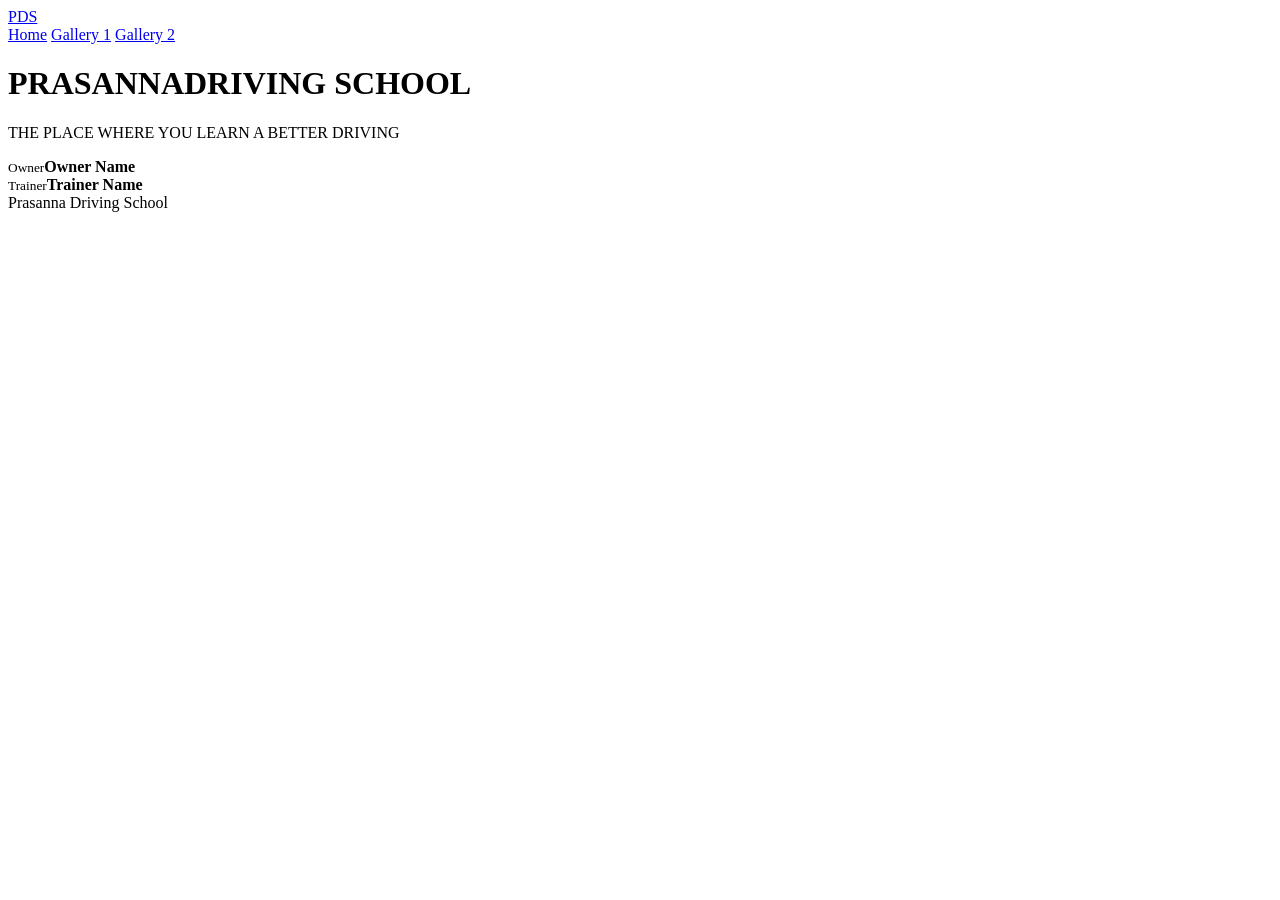
==== index.html @ b387ebcb "Add files via upload" ====
<!DOCTYPE html>
<html lang="en">
<head>
<meta charset="utf-8">
<meta name="viewport" content="width=device-width, initial-scale=1">
<title>Prasanna Driving School</title>
<link rel="preconnect" href="https://fonts.googleapis.com">
<link rel="preconnect" href="https://fonts.gstatic.com" crossorigin>
<link href="https://fonts.googleapis.com/css2?family=Figtree:wght@400;600&family=Righteous&display=swap" rel="stylesheet">
<link rel="stylesheet" href="css/style.css">
</head>
<body>
<div class="fluid" aria-hidden="true"><div class="blob b1"></div><div class="blob b2"></div><div class="blob b3"></div><div class="blob b4"></div></div>
<header>
  <a href="index.html" aria-label="Home"><img class="logo" src="assets/logo.png" alt="Prasanna Driving School logo" onerror="this.outerHTML='<span class=&quot;logo-fallback glass&quot;>PDS</span>'"></a>
  <nav aria-label="Main">
    <a href="index.html" aria-current="page">Home</a>
    <a href="gallery1.html">Gallery 1</a>
    <a href="gallery2.html">Gallery 2</a>
  </nav>
</header>
<main>
  <h1 class="title"><span>PRASANNA</span><span class="sub">DRIVING SCHOOL</span></h1>
  <div class="carwrap" aria-label="3D car with an instructor teaching a learner">
    <div class="stage"><div class="tilt"><div class="car" id="car"></div></div></div>
  </div>
  <p class="quote">THE PLACE WHERE YOU LEARN A BETTER DRIVING</p>
  <div class="people">
    <div class="person glass"><small>Owner</small><strong>Owner Name</strong></div>
    <div class="person glass"><small>Trainer</small><strong>Trainer Name</strong></div>
  </div>
  <img class="plate" src="assets/numberplate.jpeg" alt="Number plate" onerror="this.style.display='none'">
</main>
<footer>Prasanna Driving School</footer>
<script src="js/traffic.js"></script>
<script src="js/car3d.js"></script></body></html>
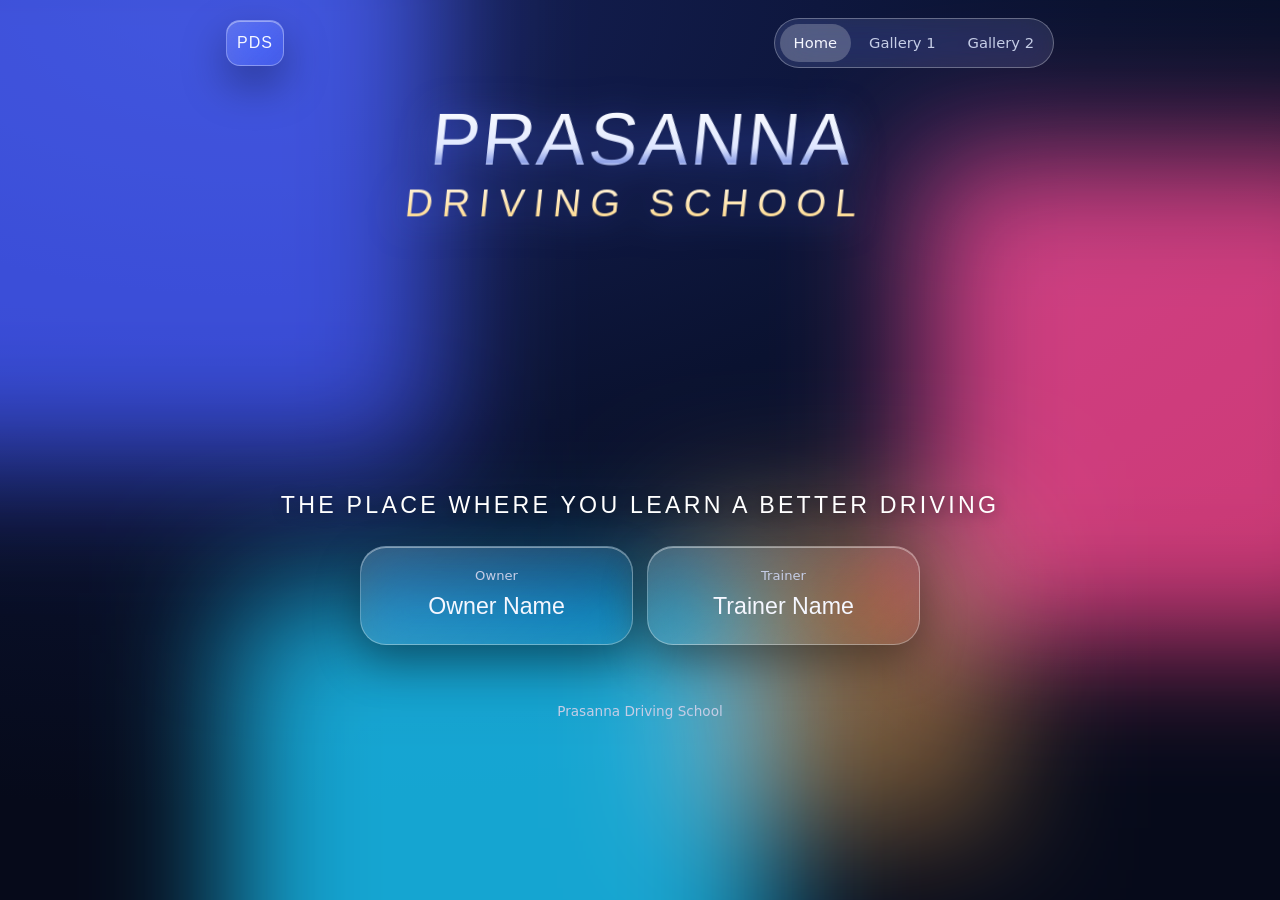
==== commit 5d6886ac: "Update index.html" ====
--- a/index.html
+++ b/index.html
@@ -7,7 +7,7 @@
 <link rel="preconnect" href="https://fonts.googleapis.com">
 <link rel="preconnect" href="https://fonts.gstatic.com" crossorigin>
 <link href="https://fonts.googleapis.com/css2?family=Figtree:wght@400;600&family=Righteous&display=swap" rel="stylesheet">
-<link rel="stylesheet" href="css/style.css">
+<link rel="stylesheet" href="style.css">
 </head>
 <body>
 <div class="fluid" aria-hidden="true"><div class="blob b1"></div><div class="blob b2"></div><div class="blob b3"></div><div class="blob b4"></div></div>
--- a/style.css
+++ b/style.css
@@ -0,0 +1,124 @@
+/* ====== TITLE FONT ======
+   Default: "Righteous" from Google Fonts (needs internet when hosted).
+   To use your own font: put the file in assets/fonts/ and uncomment @font-face,
+   then change --title-font. */
+/*
+@font-face{font-family:"MyTitleFont";src:url("../assets/fonts/MyFont.woff2") format("woff2");font-display:swap}
+*/
+:root{
+  --title-font:"Righteous","Trebuchet MS",Impact,sans-serif;
+  --body-font:"Figtree",system-ui,-apple-system,"Segoe UI",sans-serif;
+  --ink:#f5f7ff; --ink-soft:#c5cde6; --edge:76px;
+  --glass-edge:rgba(255,255,255,.30); --accent:#ffc247;
+  --road:34px; --lane-w:56px; --carw:16px; --carl:32px; --lamp:8px; --k:1;
+}
+@media (max-width:700px){:root{--edge:54px;--road:26px;--lane-w:40px;--carw:12px;--carl:24px;--lamp:6px;--k:.78}}
+@media (max-width:420px){:root{--k:.6}}
+*{box-sizing:border-box;margin:0}
+html{min-height:100%;background:#070d1c}
+body{min-height:100vh;color:var(--ink);font-family:var(--body-font);line-height:1.6;position:relative;overflow-x:hidden}
+
+/* ---------- fluid glass background ---------- */
+.fluid{position:fixed;inset:0;z-index:-1;overflow:hidden;background:radial-gradient(120% 90% at 20% 0%,#16215a 0%,#0a1230 55%,#060a1a 100%)}
+.blob{position:absolute;filter:blur(64px);opacity:.8;mix-blend-mode:screen;animation:morph 18s ease-in-out infinite alternate}
+.b1{width:46vmax;height:46vmax;left:-12vmax;top:-10vmax;background:#3b4cff}
+.b2{width:38vmax;height:38vmax;right:-10vmax;top:12vmax;background:#ff3d7f;animation-duration:22s;animation-delay:-6s}
+.b3{width:42vmax;height:42vmax;left:18vw;bottom:-18vmax;background:#12c9ff;animation-duration:26s;animation-delay:-11s}
+.b4{width:24vmax;height:24vmax;right:22vw;bottom:8vh;background:#ffb347;opacity:.45;animation-duration:20s;animation-delay:-3s}
+@keyframes morph{
+  0%{transform:translate(0,0) rotate(0) scale(1);border-radius:42% 58% 63% 37%/45% 40% 60% 55%}
+  50%{transform:translate(6vw,4vh) rotate(25deg) scale(1.12);border-radius:62% 38% 40% 60%/58% 62% 38% 42%}
+  100%{transform:translate(-5vw,8vh) rotate(-18deg) scale(.95);border-radius:38% 62% 55% 45%/40% 55% 45% 60%}
+}
+.glass{
+  background:linear-gradient(135deg,rgba(255,255,255,.18),rgba(255,255,255,.05));
+  border:1px solid var(--glass-edge);border-radius:26px;
+  backdrop-filter:blur(22px) saturate(170%);-webkit-backdrop-filter:blur(22px) saturate(170%);
+  box-shadow:0 18px 44px rgba(0,0,0,.35),inset 0 1px 0 rgba(255,255,255,.4);
+}
+
+/* ---------- layout ---------- */
+header,main,footer{position:relative;z-index:1;width:min(980px,100%);margin-inline:auto;padding-inline:var(--edge)}
+header{display:flex;align-items:center;justify-content:space-between;gap:14px;padding-block:18px}
+.logo{display:block;height:46px;width:auto}
+.logo-fallback{display:grid;place-items:center;height:46px;min-width:46px;padding:0 10px;border-radius:14px;font-family:var(--title-font);letter-spacing:.06em}
+nav{display:flex;gap:4px;padding:5px;border-radius:999px;background:rgba(255,255,255,.1);border:1px solid var(--glass-edge);
+  backdrop-filter:blur(18px) saturate(160%);-webkit-backdrop-filter:blur(18px) saturate(160%)}
+nav a{color:var(--ink-soft);text-decoration:none;padding:7px 14px;border-radius:999px;font-size:.92rem;white-space:nowrap}
+nav a:hover{color:var(--ink)}
+nav a[aria-current="page"]{background:rgba(255,255,255,.22);color:var(--ink)}
+a:focus-visible{outline:2px solid var(--accent);outline-offset:3px}
+main{padding-block:10px 40px;text-align:center}
+footer{padding-block:16px 28px;text-align:center;color:var(--ink-soft);font-size:.85rem}
+
+/* ---------- title ---------- */
+h1.title{font-family:var(--title-font);font-weight:400;font-size:clamp(2rem,7.4vw,4.6rem);line-height:1.02;letter-spacing:.03em;
+  transform:skewX(-6deg);margin-top:6px;
+  background:linear-gradient(180deg,#fff 0%,#dfe7ff 38%,#8fa2e8 50%,#fff 56%,#ffd98a 100%);
+  -webkit-background-clip:text;background-clip:text;color:transparent;-webkit-text-fill-color:transparent;
+  filter:drop-shadow(0 4px 18px rgba(80,110,255,.55))}
+h1.title span{display:block}
+h1.title .sub{font-size:.52em;letter-spacing:.24em;margin-top:.15em}
+
+/* ---------- 3D car ---------- */
+.carwrap{height:calc(250px*var(--k));display:flex;justify-content:center;align-items:center;margin:6px 0 0}
+.stage{width:420px;height:250px;perspective:1100px;transform:scale(var(--k));flex:none}
+.tilt{position:relative;width:100%;height:100%;transform-style:preserve-3d;transform:translateY(8px) rotateX(-17deg)}
+.car{position:absolute;left:50%;top:50%;width:0;height:0;transform-style:preserve-3d;animation:spin 24s linear infinite}
+@keyframes spin{to{transform:rotateY(360deg)}}
+@keyframes unspin{to{transform:rotateY(-360deg)}}
+.b{position:absolute;transform-style:preserve-3d}
+.b>i{position:absolute;display:block;font-style:normal}
+.shadow{position:absolute;left:-190px;top:-90px;width:380px;height:180px;border-radius:50%;
+  background:radial-gradient(closest-side,rgba(0,0,0,.55),transparent);transform:translateY(46px) rotateX(90deg)}
+.fig{position:absolute;left:-18px;top:-24px;width:36px;height:48px;transform-style:preserve-3d}
+.fig-in{position:absolute;inset:0;animation:unspin 24s linear infinite}
+.head{position:absolute;left:8px;top:0;width:20px;height:20px;border-radius:50%;background:linear-gradient(#2a1b14 0 40%,#e2b087 40%)}
+.torso{position:absolute;left:0;top:19px;width:36px;height:29px;border-radius:15px 15px 4px 4px}
+.fig.learner .torso{background:linear-gradient(#5aa2ff,#2a62c9)}
+.fig.coach .torso{background:linear-gradient(#f3f5fa,#b9c0d4)}
+.fig.coach .head{background:linear-gradient(#444 0 32%,#c88f66 32%)}
+.fig.coach .torso::after{content:"";position:absolute;left:16px;top:2px;width:4px;height:16px;background:#c92c38;border-radius:2px}
+
+/* ---------- home content ---------- */
+.quote{font-family:var(--title-font);font-size:clamp(.95rem,2.8vw,1.45rem);letter-spacing:.14em;margin-top:10px;color:#fff;text-shadow:0 2px 14px rgba(0,0,0,.45)}
+.people{display:grid;grid-template-columns:1fr 1fr;gap:14px;max-width:560px;margin:22px auto 0}
+.person{padding:18px 12px}
+.person small{display:block;color:var(--ink-soft);font-size:.82rem}
+.person strong{display:block;font-family:var(--title-font);font-weight:400;font-size:clamp(1.05rem,3.4vw,1.45rem);margin-top:2px;word-break:break-word}
+.plate{display:block;height:46px;width:auto;margin:20px auto 0;border-radius:8px;box-shadow:0 6px 18px rgba(0,0,0,.4)}
+
+/* ---------- gallery ---------- */
+.grid{display:grid;grid-template-columns:repeat(auto-fill,minmax(230px,1fr));gap:14px;padding-top:8px}
+.shot{aspect-ratio:4/3;overflow:hidden;position:relative;border-radius:20px}
+.shot img{width:100%;height:100%;object-fit:cover;display:block}
+.shot.empty::after{content:attr(data-name);position:absolute;inset:0;display:grid;place-items:center;color:var(--ink-soft);font-size:.8rem;border:1.5px dashed rgba(255,255,255,.35);border-radius:20px;text-align:center;padding:8px}
+.shot.empty img{display:none}
+
+/* ---------- side traffic ---------- */
+.lane{position:fixed;top:0;bottom:0;width:var(--lane-w);z-index:0;pointer-events:none}
+.lane.left{left:6px}.lane.right{right:6px}
+.road{position:absolute;top:0;bottom:0;width:var(--road);background:rgba(8,12,28,.38);border-inline:1px solid rgba(255,255,255,.22);
+  backdrop-filter:blur(6px);-webkit-backdrop-filter:blur(6px)}
+.left .road{left:0}.right .road{right:0}
+.road::before{content:"";position:absolute;left:calc(50% - 1px);top:0;bottom:0;width:2px;
+  background:repeating-linear-gradient(to bottom,rgba(255,255,255,.28) 0 14px,transparent 14px 28px)}
+.stop{position:absolute;left:0;width:var(--road);height:2px;background:rgba(255,255,255,.85)}
+.right .stop{left:auto;right:0}
+.light{position:absolute;display:flex;flex-direction:column;gap:3px;padding:3px;border-radius:9px;background:rgba(8,12,24,.7);border:1px solid rgba(255,255,255,.2)}
+.left .light{left:calc(var(--road) + 4px)}.right .light{right:calc(var(--road) + 4px)}
+.lamp{width:var(--lamp);height:var(--lamp);border-radius:50%;opacity:.2;transition:opacity .25s,box-shadow .25s}
+.lamp.r{background:#ff3b3b}.lamp.y{background:#ffc533}.lamp.g{background:#34e07a}
+.lamp.on{opacity:1}.lamp.r.on{box-shadow:0 0 8px #ff3b3b}.lamp.y.on{box-shadow:0 0 8px #ffc533}.lamp.g.on{box-shadow:0 0 8px #34e07a}
+.tcar{position:absolute;width:var(--carw);height:var(--carl);border-radius:6px;will-change:transform;box-shadow:0 2px 6px rgba(0,0,0,.4)}
+.left .tcar{left:calc((var(--road) - var(--carw))/2)}
+.right .tcar{right:calc((var(--road) - var(--carw))/2)}
+.tcar::before,.tcar::after{content:"";position:absolute;left:12%;right:12%;height:24%;background:rgba(10,18,40,.75);border-radius:3px}
+.tcar.down::before{bottom:18%}.tcar.down::after{top:14%;height:16%}
+.tcar.up::before{top:18%}.tcar.up::after{bottom:14%;height:16%}
+@media (prefers-reduced-motion:reduce){.blob,.car,.fig-in{animation:none}}
+header>a{color:var(--ink);text-decoration:none}
+@media (max-width:560px){
+  header{flex-wrap:wrap;justify-content:center}
+  nav a{padding:6px 11px;font-size:.85rem}
+}
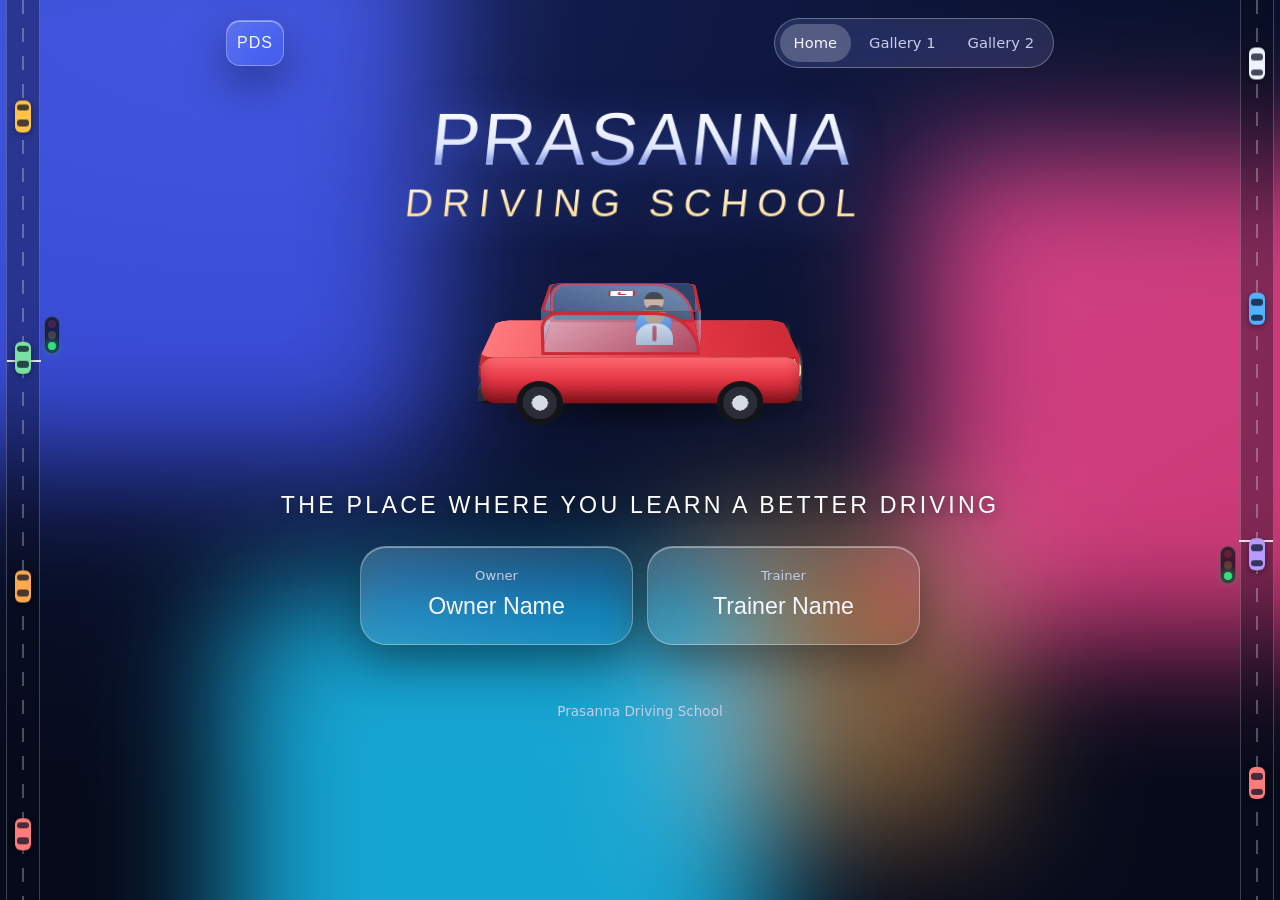
==== commit 03c88d45: "Update index.html" ====
--- a/index.html
+++ b/index.html
@@ -7,7 +7,7 @@
 <link rel="preconnect" href="https://fonts.googleapis.com">
 <link rel="preconnect" href="https://fonts.gstatic.com" crossorigin>
 <link href="https://fonts.googleapis.com/css2?family=Figtree:wght@400;600&family=Righteous&display=swap" rel="stylesheet">
-<link rel="stylesheet" href="style.css">
+<link rel="stylesheet" href="./style.css">
 </head>
 <body>
 <div class="fluid" aria-hidden="true"><div class="blob b1"></div><div class="blob b2"></div><div class="blob b3"></div><div class="blob b4"></div></div>
@@ -32,5 +32,5 @@
   <img class="plate" src="assets/numberplate.jpeg" alt="Number plate" onerror="this.style.display='none'">
 </main>
 <footer>Prasanna Driving School</footer>
-<script src="js/traffic.js"></script>
-<script src="js/car3d.js"></script></body></html>
+<script src="./traffic.js"></script>
+<script src="./car3d.js"></script></body></html>
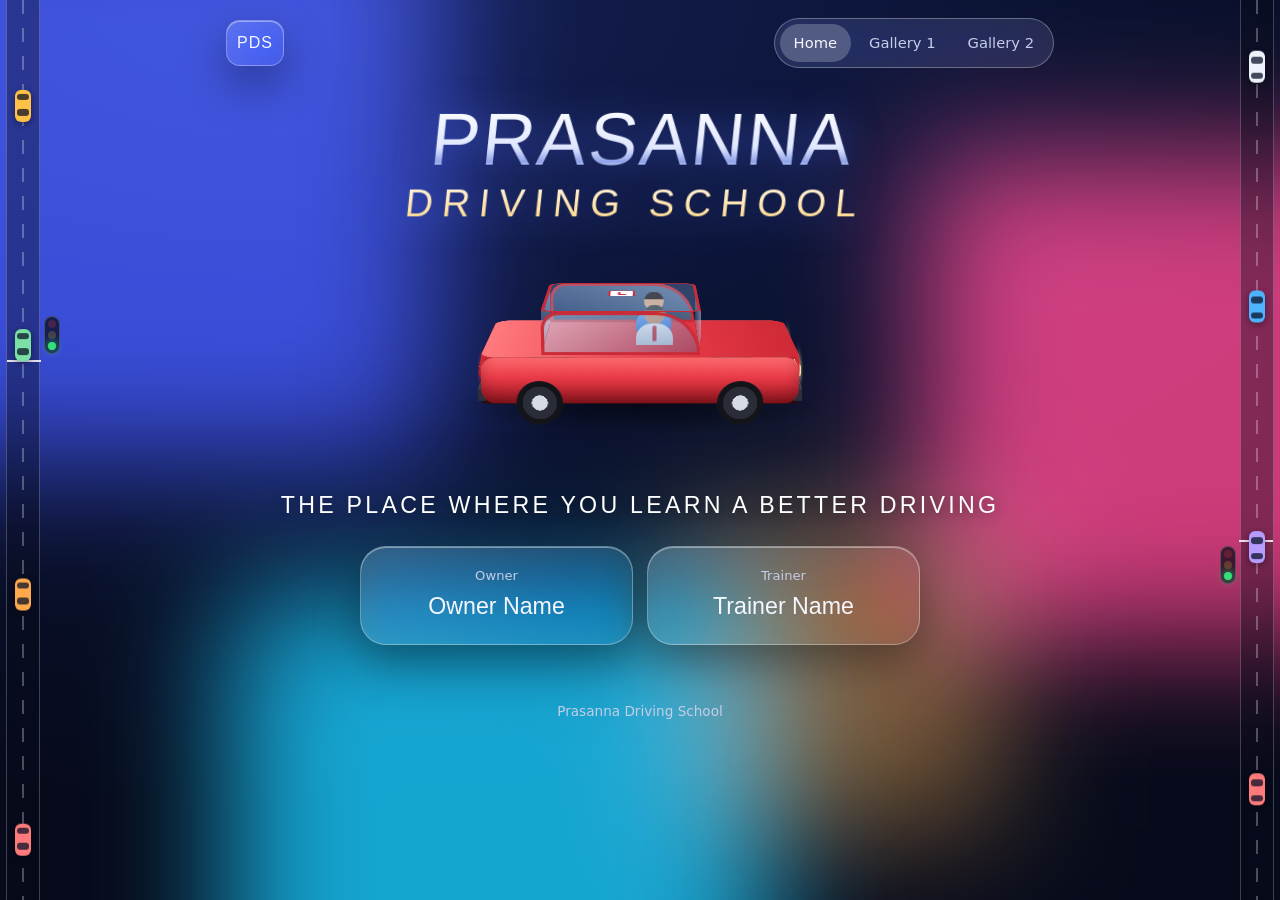
==== commit 024c3d65: "Update index.html" ====
--- a/index.html
+++ b/index.html
@@ -2,7 +2,7 @@
 <html lang="en">
 <head>
 <meta charset="utf-8">
-<meta name="viewport" content="width=device-width, initial-scale=1">
+<meta name="viewport" content="width=device-width, initial-scale=1.0">
 <title>Prasanna Driving School</title>
 <link rel="preconnect" href="https://fonts.googleapis.com">
 <link rel="preconnect" href="https://fonts.gstatic.com" crossorigin>
--- a/style.css
+++ b/style.css
@@ -121,4 +121,25 @@
 @media (max-width:560px){
   header{flex-wrap:wrap;justify-content:center}
   nav a{padding:6px 11px;font-size:.85rem}
+   /* FIX 3D CAR VISIBILITY */
+.carwrap {
+    position: relative;
+    overflow: visible;
 }
+
+.stage {
+    position: relative;
+    perspective: 1100px;
+    overflow: visible;
+}
+
+.tilt {
+    transform-style: preserve-3d;
+}
+
+.car {
+    position: absolute;
+    transform-style: preserve-3d;
+    visibility: visible;
+    opacity: 1;}
+}
